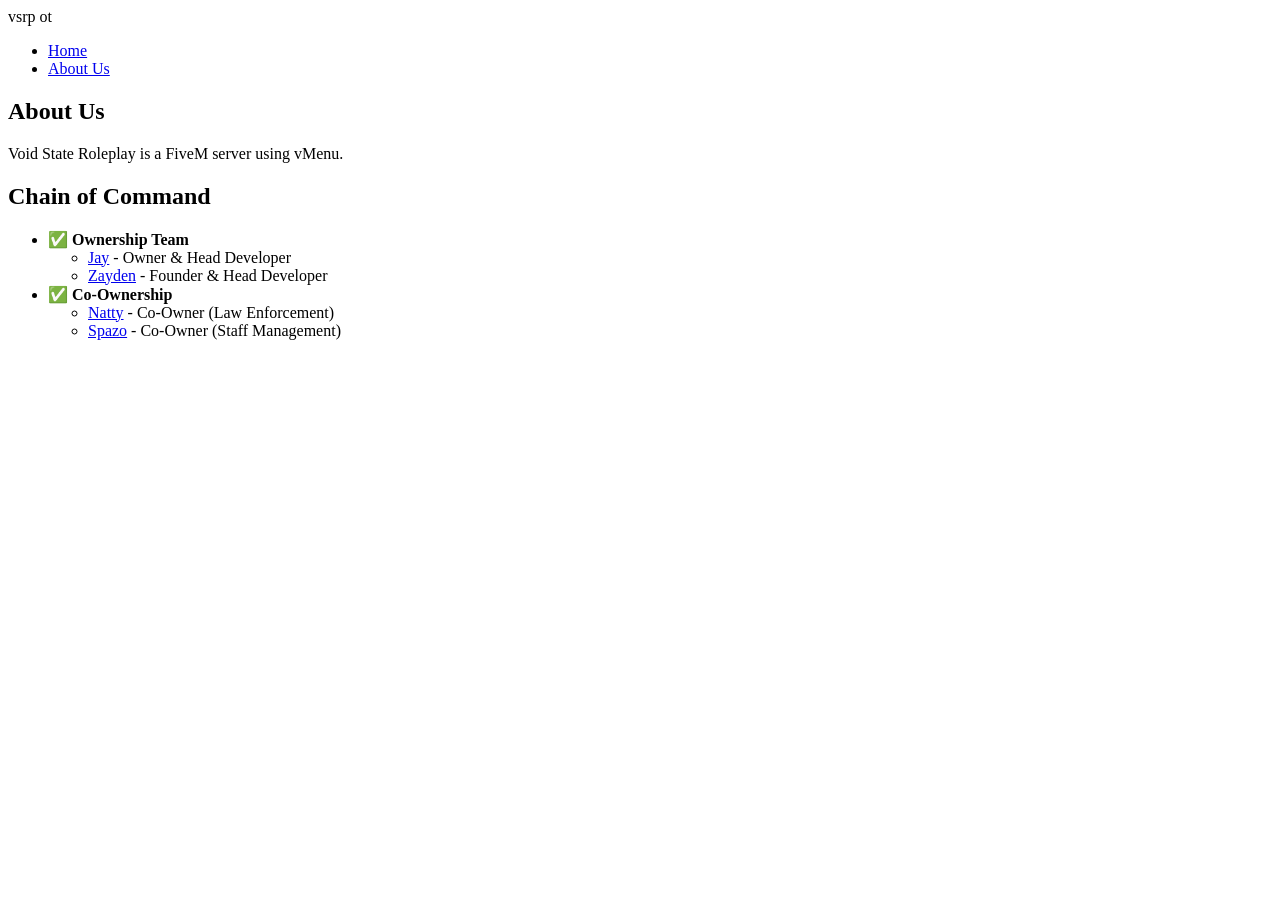
==== index_2.html @ e587e84e "Add files via upload" ====
<!DOCTYPE html>
<html lang="en">
<head>
    <meta charset="UTF-8">
    <meta name="viewport" content="width=device-width, initial-scale=1.0">
    <title>About Us</title>
    <link rel="stylesheet" href="style.css">
</head>
<body>
    <nav>
        <div class="logo">vsrp ot</div>
        <ul class="nav-links">
            <li><a href="index.html">Home</a></li>
            <li><a href="about.html">About Us</a></li>
        </ul>
    </nav>

    <main>
        <section class="about">
            <h1>About Us</h1>
            <p>Void State Roleplay is a FiveM server using vMenu.</p>
        </section>

        <section class="chain-of-command">
            <h1>Chain of Command</h1>
            <ul>
                <li>✅ <b>Ownership Team</b>
                    <ul>
                        <li><a href="https://discord.com/users/1223685023031361548">Jay</a> - Owner & Head Developer</li>
                        <li><a href="https://discord.com/users/1070133875919028384">Zayden</a> - Founder & Head Developer</li>
                    </ul>
                </li>
                <li>✅ <b>Co‑Ownership</b>
                    <ul>
                        <li><a href="https://discord.com/users/1067901963548753921">Natty</a> - Co‑Owner (Law Enforcement)</li>
                        <li><a href="https://discord.com/users/1104060788936814644">Spazo</a> - Co‑Owner (Staff Management)</li>
                    </ul>
                </li>
                <!-- Add more roles here -->
            </ul>
        </section>
    </main>
</body>
</html>
---- style.css ----
/* Keep the existing styles from before */
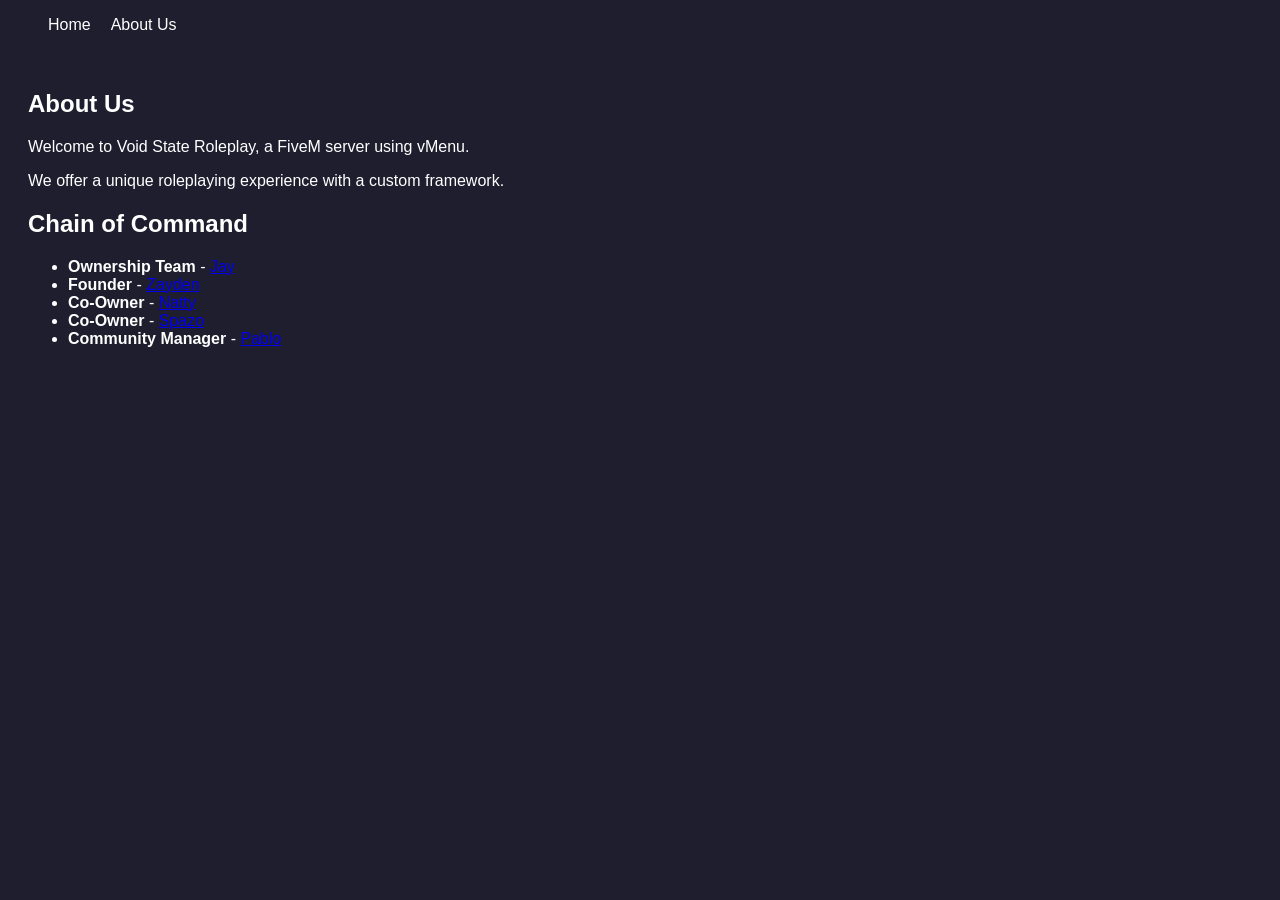
==== commit d616ad81: "Add files via upload" ====
--- a/index_2.html
+++ b/index_2.html
@@ -8,37 +8,25 @@
 </head>
 <body>
     <nav>
-        <div class="logo">vsrp ot</div>
-        <ul class="nav-links">
+        <ul>
             <li><a href="index.html">Home</a></li>
             <li><a href="about.html">About Us</a></li>
         </ul>
     </nav>
 
-    <main>
-        <section class="about">
-            <h1>About Us</h1>
-            <p>Void State Roleplay is a FiveM server using vMenu.</p>
-        </section>
+    <section class="about">
+        <h1>About Us</h1>
+        <p>Welcome to Void State Roleplay, a FiveM server using vMenu.</p>
+        <p>We offer a unique roleplaying experience with a custom framework.</p>
 
-        <section class="chain-of-command">
-            <h1>Chain of Command</h1>
-            <ul>
-                <li>✅ <b>Ownership Team</b>
-                    <ul>
-                        <li><a href="https://discord.com/users/1223685023031361548">Jay</a> - Owner & Head Developer</li>
-                        <li><a href="https://discord.com/users/1070133875919028384">Zayden</a> - Founder & Head Developer</li>
-                    </ul>
-                </li>
-                <li>✅ <b>Co‑Ownership</b>
-                    <ul>
-                        <li><a href="https://discord.com/users/1067901963548753921">Natty</a> - Co‑Owner (Law Enforcement)</li>
-                        <li><a href="https://discord.com/users/1104060788936814644">Spazo</a> - Co‑Owner (Staff Management)</li>
-                    </ul>
-                </li>
-                <!-- Add more roles here -->
-            </ul>
-        </section>
-    </main>
+        <h2>Chain of Command</h2>
+        <ul>
+            <li><b>Ownership Team</b> - <a href="https://discord.com/@1223685023031361548">Jay</a></li>
+            <li><b>Founder</b> - <a href="https://discord.com/@1070133875919028384">Zayden</a></li>
+            <li><b>Co-Owner</b> - <a href="https://discord.com/@1067901963548753921">Natty</a></li>
+            <li><b>Co-Owner</b> - <a href="https://discord.com/@1104060788936814644">Spazo</a></li>
+            <li><b>Community Manager</b> - <a href="https://discord.com/@1387355348180013086">Pablo</a></li>
+        </ul>
+    </section>
 </body>
 </html>
--- a/style.css
+++ b/style.css
@@ -1 +1,28 @@
-/* Keep the existing styles from before */
+body {
+    font-family: Arial, sans-serif;
+    background: #1e1e2f;
+    color: #fff;
+}
+
+nav ul {
+    list-style: none;
+    display: flex;
+    gap: 20px;
+}
+
+nav a {
+    color: #fff;
+    text-decoration: none;
+}
+
+.hero {
+    height: 100vh;
+    display: flex;
+    justify-content: center;
+    align-items: center;
+    font-size: 4rem;
+}
+
+.about {
+    padding: 20px;
+}
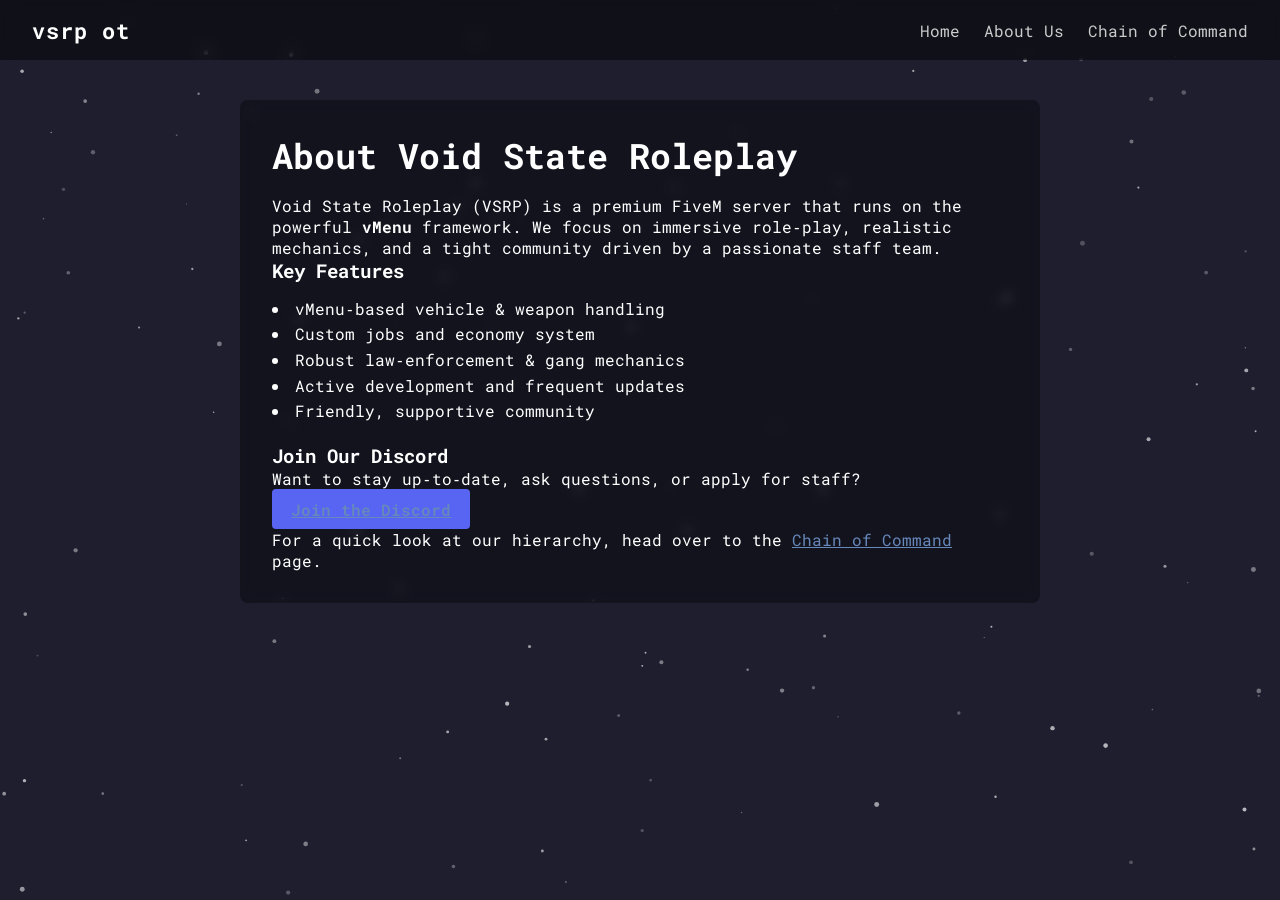
==== commit 975e48af: "Add files via upload" ====
--- a/index_2.html
+++ b/index_2.html
@@ -2,31 +2,55 @@
 <html lang="en">
 <head>
     <meta charset="UTF-8">
+    <title>vsrp ot – About Us</title>
     <meta name="viewport" content="width=device-width, initial-scale=1.0">
-    <title>About Us</title>
+    <link href="https://fonts.googleapis.com/css2?family=Roboto+Mono:wght@400;700&display=swap"
+          rel="stylesheet">
     <link rel="stylesheet" href="style.css">
 </head>
 <body>
-    <nav>
-        <ul>
+    <canvas id="particle-canvas"></canvas>
+
+    <nav class="navbar">
+        <div class="logo">vsrp ot</div>
+        <ul class="nav-links">
             <li><a href="index.html">Home</a></li>
             <li><a href="about.html">About Us</a></li>
+            <li><a href="chain.html">Chain of Command</a></li>
         </ul>
     </nav>
 
-    <section class="about">
-        <h1>About Us</h1>
-        <p>Welcome to Void State Roleplay, a FiveM server using vMenu.</p>
-        <p>We offer a unique roleplaying experience with a custom framework.</p>
+    <section class="content-section">
+        <h2>About Void State Roleplay</h2>
+        <p>
+            Void State Roleplay (VSRP) is a premium FiveM server that runs on the powerful
+            <strong>vMenu</strong> framework. We focus on immersive role‑play, realistic mechanics,
+            and a tight community driven by a passionate staff team.
+        </p>
 
-        <h2>Chain of Command</h2>
-        <ul>
-            <li><b>Ownership Team</b> - <a href="https://discord.com/@1223685023031361548">Jay</a></li>
-            <li><b>Founder</b> - <a href="https://discord.com/@1070133875919028384">Zayden</a></li>
-            <li><b>Co-Owner</b> - <a href="https://discord.com/@1067901963548753921">Natty</a></li>
-            <li><b>Co-Owner</b> - <a href="https://discord.com/@1104060788936814644">Spazo</a></li>
-            <li><b>Community Manager</b> - <a href="https://discord.com/@1387355348180013086">Pablo</a></li>
+        <h3>Key Features</h3>
+        <ul class="feature-list">
+            <li>vMenu‑based vehicle &amp; weapon handling</li>
+            <li>Custom jobs and economy system</li>
+            <li>Robust law‑enforcement &amp; gang mechanics</li>
+            <li>Active development and frequent updates</li>
+            <li>Friendly, supportive community</li>
         </ul>
+
+        <h3>Join Our Discord</h3>
+        <p>
+            Want to stay up‑to‑date, ask questions, or apply for staff? <br>
+            <a class="discord-btn" href="https://discord.gg/voidstateroleplay" target="_blank">
+                Join the Discord
+            </a>
+        </p>
+
+        <p>
+            For a quick look at our hierarchy, head over to the <a href="chain.html">Chain of
+            Command</a> page.
+        </p>
     </section>
+
+    <script src="script.js"></script>
 </body>
 </html>
--- a/style.css
+++ b/style.css
@@ -1,28 +1,179 @@
+/* ------------------------------------------------------------------ */
+/*  Global resets & colour palette                                      */
+/* ------------------------------------------------------------------ */
+*,
+*::before,
+*::after {
+    margin: 0;
+    padding: 0;
+    box-sizing: border-box;
+}
+
+/* Font – we use the same monospaced family everywhere */
+html {
+    font-family: 'Roboto Mono', monospace;
+}
+
+/* ------------------------------------------------------------------ */
+/*  Layout – body, background & canvas                                   */
+/* ------------------------------------------------------------------ */
+html,
 body {
-    font-family: Arial, sans-serif;
-    background: #1e1e2f;
+    height: 100%;
+    overflow: hidden;               /* hide scrollbars caused by the canvas */
+    background: #1e1e2f;            /* dark background that you liked */
+    color: #e0e0e0;
+}
+
+/* Full‑screen canvas for the particle effect */
+#particle-canvas {
+    position: absolute;
+    inset: 0;
+    width: 100%;
+    height: 100%;
+    z-index: 1;                     /* behind everything else */
+}
+
+/* ------------------------------------------------------------------ */
+/*  Navigation bar (sticky)                                             */
+/* ------------------------------------------------------------------ */
+.navbar {
+    position: fixed;
+    top: 0;
+    left: 0;
+    right: 0;
+    height: 60px;
+    padding: 0 2rem;
+    display: flex;
+    align-items: center;
+    justify-content: space-between;
+    background: rgba(0, 0, 0, 0.45);
+    backdrop-filter: blur(8px);
+    z-index: 2;
     color: #fff;
 }
 
-nav ul {
+.logo {
+    font-size: 1.4rem;
+    font-weight: 700;
+    letter-spacing: 1px;
+}
+
+.nav-links {
     list-style: none;
     display: flex;
-    gap: 20px;
+    gap: 1.5rem;
 }
 
-nav a {
+.nav-links a {
+    text-decoration: none;
+    color: #ccc;
+    transition: color 0.2s;
+}
+.nav-links a:hover {
     color: #fff;
-    text-decoration: none;
 }
 
+/* ------------------------------------------------------------------ */
+/*  Hero section (only on the home page)                               */
+/* ------------------------------------------------------------------ */
 .hero {
-    height: 100vh;
+    position: absolute;
+    inset: 0;
     display: flex;
+    flex-direction: column;
     justify-content: center;
     align-items: center;
-    font-size: 4rem;
+    text-align: center;
+    z-index: 2;
+    padding-top: 60px;   /* account for the sticky nav */
 }
 
-.about {
-    padding: 20px;
+.hero h1 {
+    font-size: 4rem;
+    margin-bottom: .5rem;
+    border-right: .15em solid #fff;
+    white-space: nowrap;
+    overflow: hidden;
+    animation: blink .8s steps(5) infinite;
 }
+
+/* Simple blink for the cursor */
+@keyframes blink {
+    0%, 100% { border-color: transparent; }
+    50% { border-color: #fff; }
+}
+
+/* Optional subtitle under the hero */
+.subtitle {
+    font-size: 1.2rem;
+    color: #ccc;
+}
+
+/* ------------------------------------------------------------------ */
+/*  Content pages (About & Chain)                                        */
+/* ------------------------------------------------------------------ */
+.content-section {
+    position: relative;
+    z-index: 2;
+    max-width: 800px;
+    margin: 100px auto 0;   /* push down a bit after the nav */
+    padding: 2rem;
+    background: rgba(0, 0, 0, 0.35);
+    border-radius: 8px;
+    backdrop-filter: blur(6px);
+    color: #fff;
+}
+
+/* Heading styles */
+.content-section h2 {
+    margin-bottom: 1rem;
+    font-size: 2.2rem;
+}
+
+/* Sub‑headings inside the chain page */
+.role-group h3 {
+    margin-top: 1.4rem;
+    margin-bottom: .6rem;
+    color: #8cf;
+}
+
+/* Links inside text */
+.content-section a {
+    color: #68b;
+    text-decoration: underline;
+}
+.content-section a:hover {
+    color: #aef;
+}
+
+/* Feature list on About page */
+.feature-list {
+    list-style: disc inside;
+    margin: .8rem 0 1.2rem;
+    line-height: 1.6;
+}
+
+/* Discord button */
+.discord-btn {
+    display: inline-block;
+    padding: .6rem 1.2rem;
+    background: #5865F2;
+    color: #fff;
+    border-radius: 4px;
+    text-decoration: none;
+    font-weight: 600;
+    transition: background .2s;
+}
+.discord-btn:hover {
+    background: #4752c4;
+}
+
+/* ------------------------------------------------------------------ */
+/*  Responsive tweaks                                                    */
+/* ------------------------------------------------------------------ */
+@media (max-width: 768px) {
+    .hero h1 { font-size: 2.8rem; }
+    .subtitle { font-size: 1rem; }
+    .content-section { margin: 80px 1rem 0; }
+}
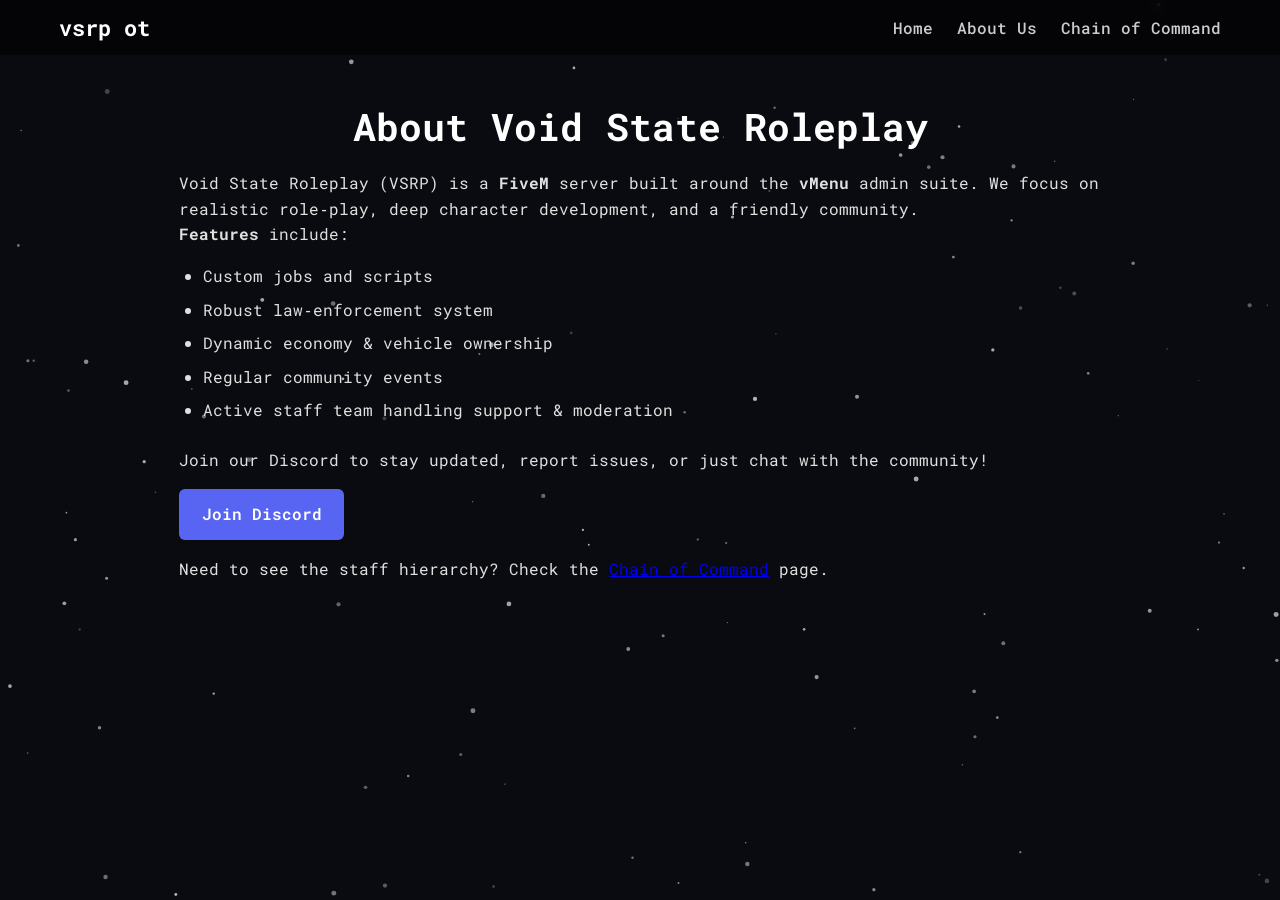
==== commit d6541e52: "Add files via upload" ====
--- a/index_2.html
+++ b/index_2.html
@@ -9,45 +9,51 @@
     <link rel="stylesheet" href="style.css">
 </head>
 <body>
+
     <canvas id="particle-canvas"></canvas>
 
-    <nav class="navbar">
-        <div class="logo">vsrp ot</div>
-        <ul class="nav-links">
-            <li><a href="index.html">Home</a></li>
-            <li><a href="about.html">About Us</a></li>
-            <li><a href="chain.html">Chain of Command</a></li>
-        </ul>
-    </nav>
+    <header class="nav-header">
+        <nav class="nav">
+            <a class="logo" href="index.html">vsrp ot</a>
+            <ul class="nav-links">
+                <li><a href="index.html">Home</a></li>
+                <li><a href="about.html">About Us</a></li>
+                <li><a href="chain.html">Chain of Command</a></li>
+            </ul>
+        </nav>
+    </header>
 
     <section class="content-section">
         <h2>About Void State Roleplay</h2>
+
         <p>
-            Void State Roleplay (VSRP) is a premium FiveM server that runs on the powerful
-            <strong>vMenu</strong> framework. We focus on immersive role‑play, realistic mechanics,
-            and a tight community driven by a passionate staff team.
-        </p>
-
-        <h3>Key Features</h3>
-        <ul class="feature-list">
-            <li>vMenu‑based vehicle &amp; weapon handling</li>
-            <li>Custom jobs and economy system</li>
-            <li>Robust law‑enforcement &amp; gang mechanics</li>
-            <li>Active development and frequent updates</li>
-            <li>Friendly, supportive community</li>
-        </ul>
-
-        <h3>Join Our Discord</h3>
-        <p>
-            Want to stay up‑to‑date, ask questions, or apply for staff? <br>
-            <a class="discord-btn" href="https://discord.gg/voidstateroleplay" target="_blank">
-                Join the Discord
-            </a>
+            Void State Roleplay (VSRP) is a <strong>FiveM</strong> server built around the
+            <strong>vMenu</strong> admin suite.  We focus on realistic role‑play,
+            deep character development, and a friendly community.
         </p>
 
         <p>
-            For a quick look at our hierarchy, head over to the <a href="chain.html">Chain of
-            Command</a> page.
+            <strong>Features</strong> include:
+        </p>
+
+        <ul class="feature-list">
+            <li>Custom jobs and scripts</li>
+            <li>Robust law‑enforcement system</li>
+            <li>Dynamic economy & vehicle ownership</li>
+            <li>Regular community events</li>
+            <li>Active staff team handling support & moderation</li>
+        </ul>
+
+        <p>
+            Join our Discord to stay updated, report issues, or just chat with the community!
+        </p>
+
+        <a class="discord-btn" href="https://discord.gg/voidstateroleplay" target="_blank">
+            Join Discord
+        </a>
+
+        <p class="note">
+            Need to see the staff hierarchy? Check the <a href="chain.html">Chain of Command</a> page.
         </p>
     </section>
 
--- a/style.css
+++ b/style.css
@@ -1,6 +1,6 @@
-/* ------------------------------------------------------------------ */
-/*  Global resets & colour palette                                      */
-/* ------------------------------------------------------------------ */
+/* --------------------------------------------------------------
+   Global resets & colour palette
+   -------------------------------------------------------------- */
 *,
 *::before,
 *::after {
@@ -9,54 +9,52 @@
     box-sizing: border-box;
 }
 
-/* Font – we use the same monospaced family everywhere */
-html {
+html, body {
+    height: 100%;
     font-family: 'Roboto Mono', monospace;
+    color: #e0e0e0;
+    background: #0a0b10;          /* dark, space‑like */
+    overflow: hidden;            /* hide scrollbars caused by canvas */
 }
 
-/* ------------------------------------------------------------------ */
-/*  Layout – body, background & canvas                                   */
-/* ------------------------------------------------------------------ */
-html,
-body {
-    height: 100%;
-    overflow: hidden;               /* hide scrollbars caused by the canvas */
-    background: #1e1e2f;            /* dark background that you liked */
-    color: #e0e0e0;
-}
-
-/* Full‑screen canvas for the particle effect */
+/* ------------------------------------------------------------------
+   Particle canvas (covers whole viewport)
+   ------------------------------------------------------------------ */
 #particle-canvas {
-    position: absolute;
+    position: fixed;
     inset: 0;
     width: 100%;
     height: 100%;
-    z-index: 1;                     /* behind everything else */
+    z-index: 1;
 }
 
-/* ------------------------------------------------------------------ */
-/*  Navigation bar (sticky)                                             */
-/* ------------------------------------------------------------------ */
-.navbar {
+/* ------------------------------------------------------------------
+   Navigation bar (sticky, translucent)
+   ------------------------------------------------------------------ */
+.nav-header {
     position: fixed;
     top: 0;
     left: 0;
-    right: 0;
-    height: 60px;
-    padding: 0 2rem;
+    width: 100%;
+    z-index: 2;
+    background: rgba(0, 0, 0, 0.6);
+    backdrop-filter: blur(6px);
+}
+
+.nav {
+    max-width: 1200px;
+    margin: 0 auto;
+    padding: 0.8rem 1.2rem;
     display: flex;
+    justify-content: space-between;
     align-items: center;
-    justify-content: space-between;
-    background: rgba(0, 0, 0, 0.45);
-    backdrop-filter: blur(8px);
-    z-index: 2;
-    color: #fff;
 }
 
 .logo {
     font-size: 1.4rem;
     font-weight: 700;
-    letter-spacing: 1px;
+    color: #fff;
+    text-decoration: none;
 }
 
 .nav-links {
@@ -66,114 +64,114 @@
 }
 
 .nav-links a {
+    color: #ccc;
     text-decoration: none;
-    color: #ccc;
+    font-weight: 500;
     transition: color 0.2s;
 }
+
 .nav-links a:hover {
     color: #fff;
 }
 
-/* ------------------------------------------------------------------ */
-/*  Hero section (only on the home page)                               */
-/* ------------------------------------------------------------------ */
+/* ------------------------------------------------------------------
+   Hero section (only on home page)
+   ------------------------------------------------------------------ */
 .hero {
-    position: absolute;
-    inset: 0;
+    position: relative;
+    z-index: 2;               /* above particle canvas */
+    height: 100vh;
     display: flex;
     flex-direction: column;
     justify-content: center;
     align-items: center;
     text-align: center;
-    z-index: 2;
-    padding-top: 60px;   /* account for the sticky nav */
+    padding-top: 4rem;        /* account for fixed nav */
 }
 
 .hero h1 {
     font-size: 4rem;
-    margin-bottom: .5rem;
-    border-right: .15em solid #fff;
+    margin-bottom: 0.5rem;
+    border-right: .12em solid #fff;
     white-space: nowrap;
     overflow: hidden;
-    animation: blink .8s steps(5) infinite;
 }
 
-/* Simple blink for the cursor */
-@keyframes blink {
-    0%, 100% { border-color: transparent; }
-    50% { border-color: #fff; }
+.subtitle {
+    font-size: 1.2rem;
+    color: #bbb;
 }
 
-/* Optional subtitle under the hero */
-.subtitle {
-    font-size: 1.2rem;
-    color: #ccc;
-}
-
-/* ------------------------------------------------------------------ */
-/*  Content pages (About & Chain)                                        */
-/* ------------------------------------------------------------------ */
+/* ------------------------------------------------------------------
+   Generic content sections (About & Chain pages)
+   ------------------------------------------------------------------ */
 .content-section {
     position: relative;
     z-index: 2;
-    max-width: 800px;
-    margin: 100px auto 0;   /* push down a bit after the nav */
-    padding: 2rem;
-    background: rgba(0, 0, 0, 0.35);
-    border-radius: 8px;
-    backdrop-filter: blur(6px);
-    color: #fff;
+    max-width: 960px;
+    margin: 6rem auto 2rem;
+    padding: 0 1.2rem;
+    line-height: 1.6;
 }
 
-/* Heading styles */
 .content-section h2 {
-    margin-bottom: 1rem;
-    font-size: 2.2rem;
+    font-size: 2.4rem;
+    margin-bottom: 0.8rem;
+    color: #fff;
+    text-align: center;
 }
 
-/* Sub‑headings inside the chain page */
-.role-group h3 {
-    margin-top: 1.4rem;
-    margin-bottom: .6rem;
-    color: #8cf;
+/* Feature list styling */
+.feature-list {
+    margin: 1rem 0 1.5rem 1.5rem;
 }
 
-/* Links inside text */
-.content-section a {
-    color: #68b;
-    text-decoration: underline;
-}
-.content-section a:hover {
-    color: #aef;
-}
-
-/* Feature list on About page */
-.feature-list {
-    list-style: disc inside;
-    margin: .8rem 0 1.2rem;
-    line-height: 1.6;
+.feature-list li {
+    margin-bottom: 0.5rem;
 }
 
 /* Discord button */
 .discord-btn {
     display: inline-block;
-    padding: .6rem 1.2rem;
+    padding: 0.8rem 1.4rem;
     background: #5865F2;
     color: #fff;
-    border-radius: 4px;
+    border-radius: 6px;
     text-decoration: none;
     font-weight: 600;
-    transition: background .2s;
+    margin: 1rem 0;
+    transition: background 0.2s;
 }
 .discord-btn:hover {
     background: #4752c4;
 }
 
-/* ------------------------------------------------------------------ */
-/*  Responsive tweaks                                                    */
-/* ------------------------------------------------------------------ */
+/* Chain of Command specific styling */
+.chain-section {
+    margin: 2rem 0;
+    padding-left: 1rem;
+    border-left: 3px solid #333;
+}
+
+.chain-section h3 {
+    font-size: 1.5rem;
+    margin-bottom: 0.4rem;
+    color: #ffcc66;
+}
+
+/* Links to Discord users – they open in a new tab */
+.chain-section a {
+    color: #66b3ff;
+    text-decoration: none;
+}
+.chain-section a:hover {
+    text-decoration: underline;
+}
+
+/* ------------------------------------------------------------------
+   Responsive tweaks
+   ------------------------------------------------------------------ */
 @media (max-width: 768px) {
     .hero h1 { font-size: 2.8rem; }
     .subtitle { font-size: 1rem; }
-    .content-section { margin: 80px 1rem 0; }
 }
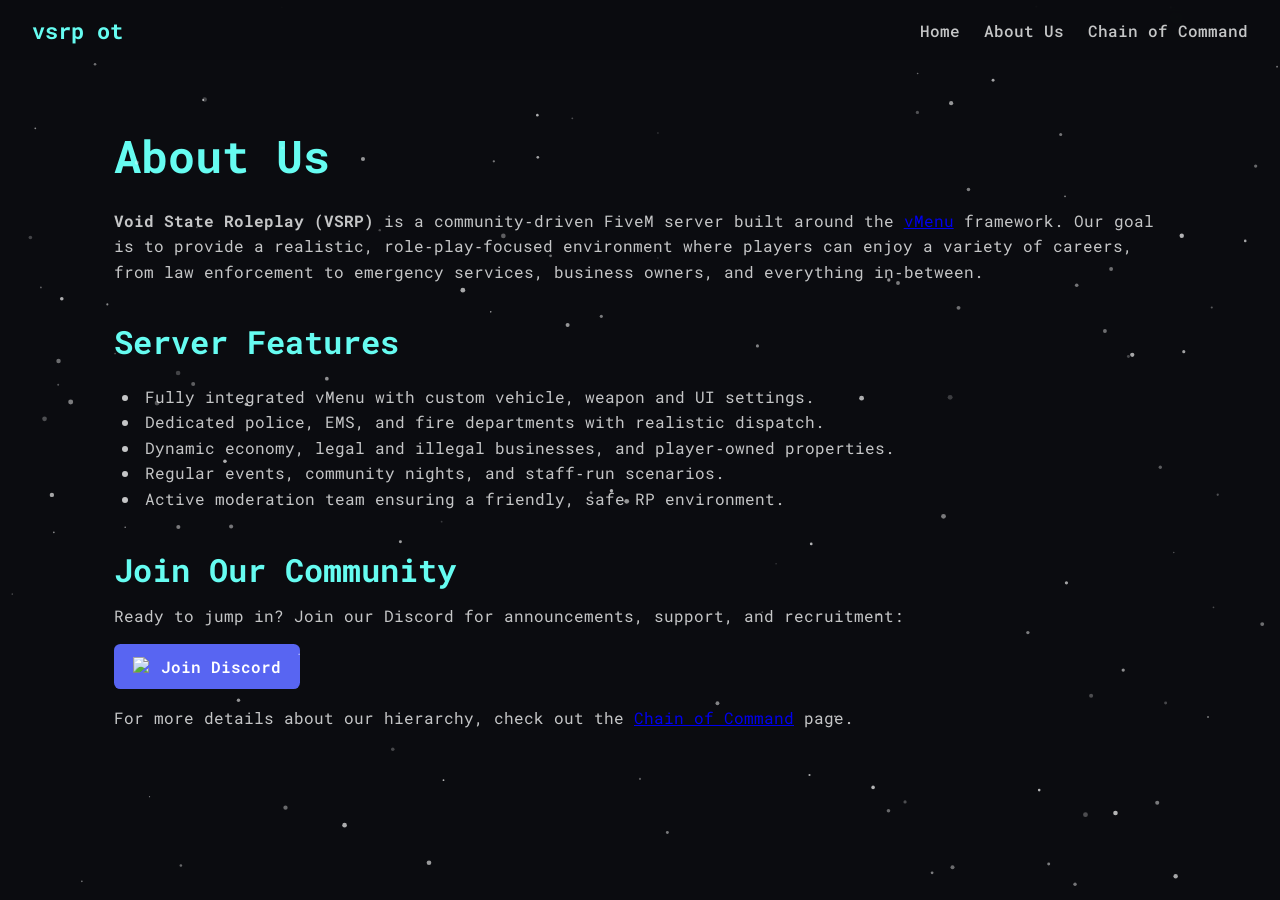
==== commit e7c25912: "Add files via upload" ====
--- a/index_2.html
+++ b/index_2.html
@@ -9,51 +9,55 @@
     <link rel="stylesheet" href="style.css">
 </head>
 <body>
-
     <canvas id="particle-canvas"></canvas>
 
-    <header class="nav-header">
-        <nav class="nav">
-            <a class="logo" href="index.html">vsrp ot</a>
-            <ul class="nav-links">
-                <li><a href="index.html">Home</a></li>
-                <li><a href="about.html">About Us</a></li>
-                <li><a href="chain.html">Chain of Command</a></li>
-            </ul>
-        </nav>
-    </header>
+    <nav class="navbar">
+        <div class="logo">vsrp ot</div>
+        <ul class="nav-links">
+            <li><a href="index.html">Home</a></li>
+            <li><a href="about.html">About Us</a></li>
+            <li><a href="chain.html">Chain of Command</a></li>
+        </ul>
+    </nav>
 
-    <section class="content-section">
-        <h2>About Void State Roleplay</h2>
+    <section class="content">
+        <h1>About Us</h1>
 
         <p>
-            Void State Roleplay (VSRP) is a <strong>FiveM</strong> server built around the
-            <strong>vMenu</strong> admin suite.  We focus on realistic role‑play,
-            deep character development, and a friendly community.
+            <strong>Void State Roleplay (VSRP)</strong> is a community‑driven FiveM server
+            built around the <a href="https://github.com/kanersps/vMenu" target="_blank"
+            rel="noopener noreferrer">vMenu</a> framework. Our goal is to provide a
+            realistic, role‑play‑focused environment where players can enjoy a variety of
+            careers, from law enforcement to emergency services, business owners, and
+            everything in‑between.
         </p>
 
+        <h2>Server Features</h2>
+        <ul class="feature-list">
+            <li>Fully integrated vMenu with custom vehicle, weapon and UI settings.</li>
+            <li>Dedicated police, EMS, and fire departments with realistic dispatch.</li>
+            <li>Dynamic economy, legal and illegal businesses, and player‑owned
+                properties.</li>
+            <li>Regular events, community nights, and staff‑run scenarios.</li>
+            <li>Active moderation team ensuring a friendly, safe RP environment.</li>
+        </ul>
+
+        <h2>Join Our Community</h2>
         <p>
-            <strong>Features</strong> include:
+            Ready to jump in? Join our Discord for announcements, support, and
+            recruitment:
         </p>
 
-        <ul class="feature-list">
-            <li>Custom jobs and scripts</li>
-            <li>Robust law‑enforcement system</li>
-            <li>Dynamic economy & vehicle ownership</li>
-            <li>Regular community events</li>
-            <li>Active staff team handling support & moderation</li>
-        </ul>
-
-        <p>
-            Join our Discord to stay updated, report issues, or just chat with the community!
-        </p>
-
-        <a class="discord-btn" href="https://discord.gg/voidstateroleplay" target="_blank">
+        <a href="https://discord.gg/voidstateroleplay"
+           class="discord-btn" target="_blank" rel="noopener noreferrer">
+            <img src="https://cdn.jsdelivr.net/gh/edent/SuperTinyIcons/images/svg/discord.svg"
+                 alt="Discord logo" class="discord-icon">
             Join Discord
         </a>
 
         <p class="note">
-            Need to see the staff hierarchy? Check the <a href="chain.html">Chain of Command</a> page.
+            For more details about our hierarchy, check out the
+            <a href="chain.html">Chain of Command</a> page.
         </p>
     </section>
 
--- a/style.css
+++ b/style.css
@@ -9,52 +9,58 @@
     box-sizing: border-box;
 }
 
+/* Root variables – easy to tweak */
+:root {
+    --bg-color: #0b0c10;
+    --accent: #66fcf1;
+    --text-primary: #c5c6c7;
+    --text-light: #fff;
+    --nav-height: 60px;
+    --max-width: 1100px;
+}
+
+/* ------------------------------------------------------------------ */
+/*  Body & background (particle canvas sits behind everything)         */
+/* ------------------------------------------------------------------ */
 html, body {
     height: 100%;
     font-family: 'Roboto Mono', monospace;
-    color: #e0e0e0;
-    background: #0a0b10;          /* dark, space‑like */
-    overflow: hidden;            /* hide scrollbars caused by canvas */
+    background: var(--bg-color);
+    color: var(--text-primary);
+    overflow-x: hidden;
 }
 
-/* ------------------------------------------------------------------
-   Particle canvas (covers whole viewport)
-   ------------------------------------------------------------------ */
+/* Canvas covers the whole viewport */
 #particle-canvas {
     position: fixed;
     inset: 0;
     width: 100%;
     height: 100%;
-    z-index: 1;
+    z-index: 0;
 }
 
-/* ------------------------------------------------------------------
-   Navigation bar (sticky, translucent)
-   ------------------------------------------------------------------ */
-.nav-header {
+/* ------------------------------------------------------------------ */
+/*  Navigation bar (sticky)                                            */
+/* ------------------------------------------------------------------ */
+.navbar {
     position: fixed;
     top: 0;
     left: 0;
-    width: 100%;
+    right: 0;
+    height: var(--nav-height);
+    display: flex;
+    align-items: center;
+    justify-content: space-between;
+    padding: 0 2rem;
+    background: rgba(11, 12, 16, 0.85);
+    backdrop-filter: blur(8px);
     z-index: 2;
-    background: rgba(0, 0, 0, 0.6);
-    backdrop-filter: blur(6px);
-}
-
-.nav {
-    max-width: 1200px;
-    margin: 0 auto;
-    padding: 0.8rem 1.2rem;
-    display: flex;
-    justify-content: space-between;
-    align-items: center;
 }
 
 .logo {
     font-size: 1.4rem;
     font-weight: 700;
-    color: #fff;
-    text-decoration: none;
+    color: var(--accent);
 }
 
 .nav-links {
@@ -64,114 +70,126 @@
 }
 
 .nav-links a {
-    color: #ccc;
+    color: var(--text-primary);
     text-decoration: none;
     font-weight: 500;
-    transition: color 0.2s;
+    transition: color .2s;
 }
 
 .nav-links a:hover {
-    color: #fff;
+    color: var(--accent);
 }
 
-/* ------------------------------------------------------------------
-   Hero section (only on home page)
-   ------------------------------------------------------------------ */
+/* ------------------------------------------------------------------ */
+/*  Hero / Content sections                                            */
+/* ------------------------------------------------------------------ */
 .hero {
-    position: relative;
-    z-index: 2;               /* above particle canvas */
     height: 100vh;
     display: flex;
     flex-direction: column;
     justify-content: center;
     align-items: center;
     text-align: center;
-    padding-top: 4rem;        /* account for fixed nav */
+    padding-top: var(--nav-height); /* avoid nav overlap */
+    z-index: 1;
 }
 
+/* Type‑writer heading */
 .hero h1 {
     font-size: 4rem;
+    color: var(--accent);
     margin-bottom: 0.5rem;
-    border-right: .12em solid #fff;
+    border-right: .15em solid var(--accent);
     white-space: nowrap;
     overflow: hidden;
 }
 
+/* Sub‑title */
 .subtitle {
     font-size: 1.2rem;
-    color: #bbb;
+    color: var(--text-primary);
 }
 
-/* ------------------------------------------------------------------
-   Generic content sections (About & Chain pages)
-   ------------------------------------------------------------------ */
-.content-section {
-    position: relative;
-    z-index: 2;
-    max-width: 960px;
-    margin: 6rem auto 2rem;
-    padding: 0 1.2rem;
+/* Generic page content (About & Chain) */
+.content {
+    max-width: var(--max-width);
+    margin: 120px auto 60px;
+    padding: 0 1.5rem;
     line-height: 1.6;
+    z-index: 1;
 }
 
-.content-section h2 {
-    font-size: 2.4rem;
-    margin-bottom: 0.8rem;
-    color: #fff;
-    text-align: center;
+/* Headings inside content */
+.content h1 {
+    font-size: 2.8rem;
+    margin-bottom: 1rem;
+    color: var(--accent);
 }
 
-/* Feature list styling */
-.feature-list {
-    margin: 1rem 0 1.5rem 1.5rem;
+.content h2 {
+    font-size: 2rem;
+    margin-top: 2rem;
+    margin-bottom: .5rem;
+    color: var(--accent);
 }
 
-.feature-list li {
-    margin-bottom: 0.5rem;
+/* Feature list */
+.feature-list {
+    list-style: disc inside;
+    margin: 1rem 0;
+    padding-left: 0.5rem;
 }
 
 /* Discord button */
 .discord-btn {
-    display: inline-block;
-    padding: 0.8rem 1.4rem;
+    display: inline-flex;
+    align-items: center;
+    gap: .5rem;
+    padding: .6rem 1.2rem;
+    margin: 1rem 0;
+    font-weight: 600;
     background: #5865F2;
-    color: #fff;
-    border-radius: 6px;
+    color: var(--text-light);
+    border-radius: .4rem;
     text-decoration: none;
-    font-weight: 600;
-    margin: 1rem 0;
-    transition: background 0.2s;
+    transition: background .2s;
 }
+
 .discord-btn:hover {
     background: #4752c4;
 }
 
+.discord-icon {
+    width: 20px;
+    height: 20px;
+}
+
 /* Chain of Command specific styling */
 .chain-section {
-    margin: 2rem 0;
+    margin-top: 1.5rem;
     padding-left: 1rem;
-    border-left: 3px solid #333;
+    border-left: 3px solid var(--accent);
 }
 
-.chain-section h3 {
-    font-size: 1.5rem;
-    margin-bottom: 0.4rem;
-    color: #ffcc66;
+.chain-section p {
+    margin: .5rem 0;
 }
 
-/* Links to Discord users – they open in a new tab */
+/* Links to Discord users – keep them readable */
 .chain-section a {
-    color: #66b3ff;
+    color: var(--accent);
     text-decoration: none;
 }
 .chain-section a:hover {
     text-decoration: underline;
 }
 
-/* ------------------------------------------------------------------
-   Responsive tweaks
-   ------------------------------------------------------------------ */
+/* ------------------------------------------------------------------ */
+/*  Responsive tweaks                                                   */
+/* ------------------------------------------------------------------ */
 @media (max-width: 768px) {
     .hero h1 { font-size: 2.8rem; }
     .subtitle { font-size: 1rem; }
+    .nav-links { gap: 1rem; }
+    .content { margin-top: 80px; }
 }
